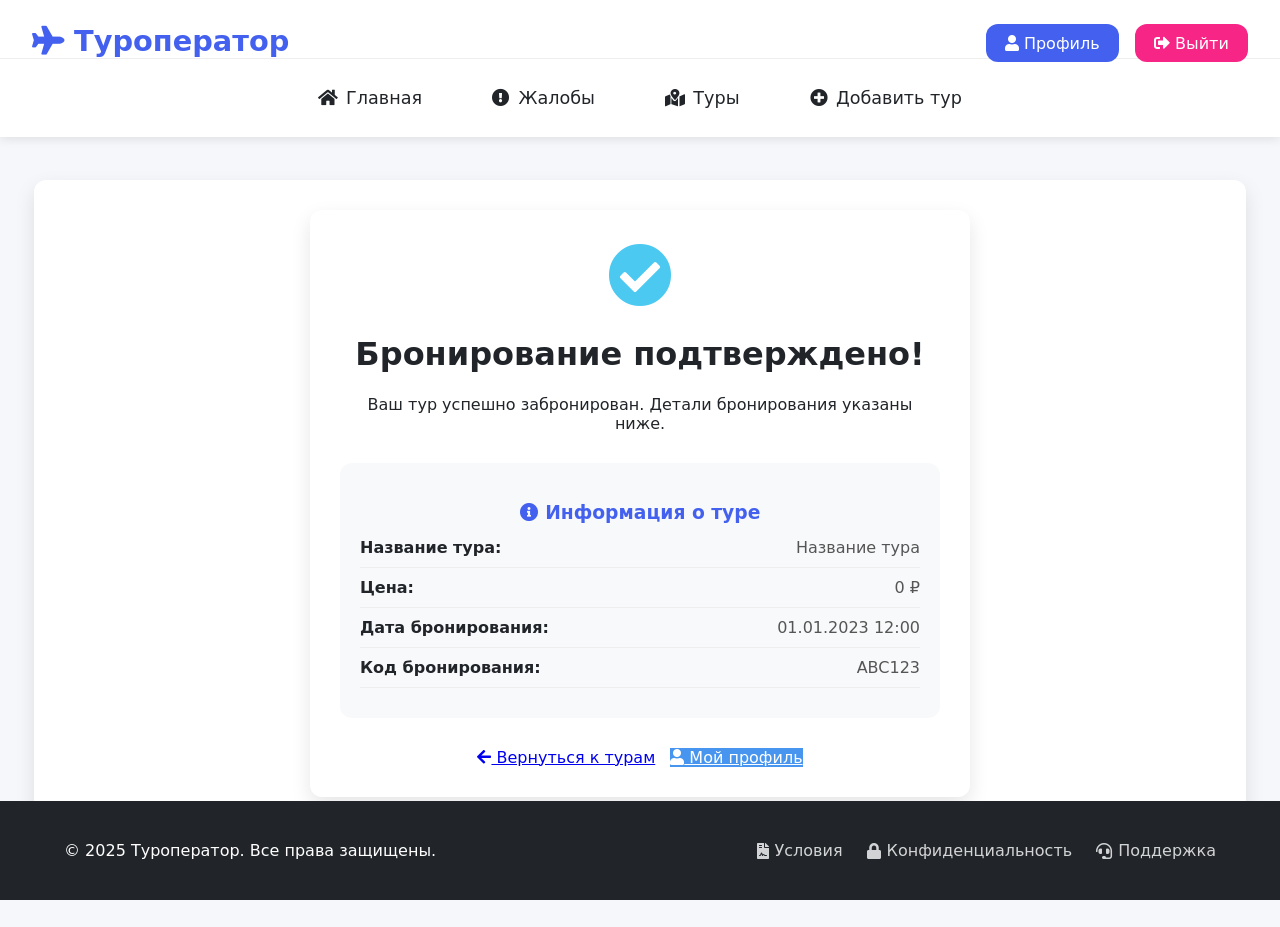
==== src/main/resources/templates/booking_confirmation.html @ 7950be86 "first commit" ====
<!DOCTYPE html>
<html xmlns:th="http://www.thymeleaf.org">
<head>
    <meta charset="UTF-8">
    <title>Подтверждение бронирования</title>
    <link rel="stylesheet" href="https://cdnjs.cloudflare.com/ajax/libs/font-awesome/5.15.4/css/all.min.css">
    <style>
        :root {
            --primary-color: #4361ee;
            --secondary-color: #3f37c9;
            --accent-color: #4895ef;
            --danger-color: #f72585;
            --success-color: #4cc9f0;
            --light-color: #f8f9fa;
            --dark-color: #212529;
            --border-radius: 12px;
            --box-shadow: 0 8px 20px rgba(0, 0, 0, 0.1);
            --transition: all 0.3s ease;
        }

        body {
            font-family: 'Segoe UI', system-ui, -apple-system, sans-serif;
            padding-top: 180px;
            padding-bottom: 100px;
            margin: 0;
            background-color: #f5f7fa;
            color: var(--dark-color);
        }

        .header-container {
            position: fixed;
            top: 0;
            left: 0;
            width: 100%;
            background: white;
            z-index: 1000;
            box-shadow: 0 2px 10px rgba(0, 0, 0, 0.1);
        }

        .logo {
            text-align: left;
            margin-left: 2rem;
            padding-top: 1.5rem;
        }

        .logo a {
            color: var(--primary-color);
            text-decoration: none;
            font-size: 1.8rem;
            font-weight: bold;
            transition: var(--transition);
            display: flex;
            align-items: center;
            gap: 10px;
        }

        .logo a:hover {
            color: var(--secondary-color);
        }

        .user-actions {
            display: flex;
            justify-content: flex-end;
            position: absolute;
            top: 1.5rem;
            right: 2rem;
            gap: 1rem;
        }

        .user-actions a {
            padding: 0.6rem 1.2rem;
            border-radius: var(--border-radius);
            color: white;
            text-decoration: none;
            transition: var(--transition);
            font-weight: 500;
        }

        .user-actions .profile-button {
            background-color: var(--primary-color);
        }

        .user-actions .profile-button:hover {
            background-color: var(--secondary-color);
        }

        .user-actions .logout-button {
            background-color: var(--danger-color);
        }

        .user-actions .logout-button:hover {
            background-color: #d1145a;
        }

        .hero-buttons {
            background: none;
            padding: 1.2rem 0;
            text-align: center;
            display: flex;
            justify-content: center;
            align-items: center;
            border-top: 1px solid #eee;
            gap: 2rem;
        }

        .cta-button {
            color: var(--dark-color);
            text-decoration: none;
            font-size: 1.1rem;
            font-weight: 500;
            display: inline-flex;
            align-items: center;
            gap: 8px;
            padding: 0.6rem 1.2rem;
            border-radius: var(--border-radius);
            transition: var(--transition);
        }

        .cta-button:hover {
            background-color: rgba(67, 97, 238, 0.1);
            color: var(--primary-color);
            text-decoration: none;
        }

        .cta-button.active {
            background-color: var(--primary-color);
            color: white;
        }

        .container {
            width: 90%;
            max-width: 1200px;
            margin: 0 auto;
            padding: 30px;
            background: white;
            border-radius: var(--border-radius);
            box-shadow: var(--box-shadow);
        }

        .confirmation-message {
            text-align: center;
            padding: 30px;
            background-color: white;
            border-radius: var(--border-radius);
            box-shadow: var(--box-shadow);
            max-width: 600px;
            margin: 0 auto;
        }

        .confirmation-icon {
            font-size: 4rem;
            color: var(--success-color);
            margin-bottom: 20px;
        }

        .tour-details {
            margin: 30px 0;
            padding: 20px;
            background-color: #f8f9fa;
            border-radius: var(--border-radius);
        }

        .tour-details h3 {
            color: var(--primary-color);
            margin-bottom: 15px;
        }

        .detail-row {
            display: flex;
            justify-content: space-between;
            margin-bottom: 10px;
            padding-bottom: 10px;
            border-bottom: 1px solid #eee;
        }

        .detail-label {
            font-weight: 600;
            color: var(--dark-color);
        }

        .detail-value {
            color: #555;
        }

        .action-buttons {
            display: flex;
            justify-content: center;
            gap: 15px;
            margin-top: 30px;
        }

        footer {
            background-color: var(--dark-color);
            color: #fff;
            padding: 1.5rem 0;
            text-align: center;
            position: fixed;
            bottom: 0;
            left: 0;
            width: 100%;
        }

        .footer-content {
            width: 90%;
            max-width: 1400px;
            margin: 0 auto;
            display: flex;
            justify-content: space-between;
            align-items: center;
            flex-wrap: wrap;
            gap: 20px;
        }

        .footer-nav {
            display: flex;
            gap: 1.5rem;
        }

        .footer-nav a {
            color: rgba(255, 255, 255, 0.8);
            text-decoration: none;
            transition: var(--transition);
            display: flex;
            align-items: center;
            gap: 6px;
        }

        .footer-nav a:hover {
            color: white;
            text-decoration: underline;
        }
    </style>
</head>
<body>
<div class="header-container">
    <div class="logo">
        <a href="#" class="dd">
            <i class="fas fa-plane"></i> Туроператор
        </a>
    </div>

    <div class="user-actions">
        <a href="/profile" class="profile-button">
            <i class="fas fa-user"></i> Профиль
        </a>
        <a href="/login" class="logout-button">
            <i class="fas fa-sign-out-alt"></i> Выйти
        </a>
    </div>

    <div class="hero-buttons">
        <a href="/" class="cta-button"><i class="fas fa-home"></i> Главная</a>
        <a href="/complaint" class="cta-button"><i class="fas fa-exclamation-circle"></i> Жалобы</a>
        <a href="/Product" class="cta-button"><i class="fas fa-map-marked-alt"></i> Туры</a>
        <a href="/Product/add" class="cta-button"><i class="fas fa-plus-circle"></i> Добавить тур</a>
    </div>
</div>

<div class="container">
    <div class="confirmation-message">
        <div class="confirmation-icon">
            <i class="fas fa-check-circle"></i>
        </div>
        <h1>Бронирование подтверждено!</h1>
        <p>Ваш тур успешно забронирован. Детали бронирования указаны ниже.</p>

        <div class="tour-details">
            <h3><i class="fas fa-info-circle"></i> Информация о туре</h3>

            <div class="detail-row">
                <span class="detail-label">Название тура:</span>
                <span class="detail-value" th:text="${tour.name}">Название тура</span>
            </div>

            <div class="detail-row">
                <span class="detail-label">Цена:</span>
                <span class="detail-value" th:text="${tour.price} + ' ₽'">0 ₽</span>
            </div>

            <div class="detail-row">
                <span class="detail-label">Дата бронирования:</span>
                <span class="detail-value" th:text="${#temporals.format(bookingDate, 'dd.MM.yyyy HH:mm')}">01.01.2023 12:00</span>
            </div>

            <div class="detail-row">
                <span class="detail-label">Код бронирования:</span>
                <span class="detail-value" th:text="${bookingCode}">ABC123</span>
            </div>
        </div>

        <div class="action-buttons">
            <a href="/Tour" class="btn btn-primary">
                <i class="fas fa-arrow-left"></i> Вернуться к турам
            </a>
            <a href="/profile" class="btn" style="background-color: var(--accent-color); color: white;">
                <i class="fas fa-user"></i> Мой профиль
            </a>
        </div>
    </div>
</div>

<footer>
    <div class="footer-content">
        <p>&copy; 2025 Туроператор. Все права защищены.</p>
        <nav class="footer-nav">
            <a href="#"><i class="fas fa-file-contract"></i> Условия</a>
            <a href="#"><i class="fas fa-lock"></i> Конфиденциальность</a>
            <a href="#"><i class="fas fa-headset"></i> Поддержка</a>
        </nav>
    </div>
</footer>
</body>
</html>
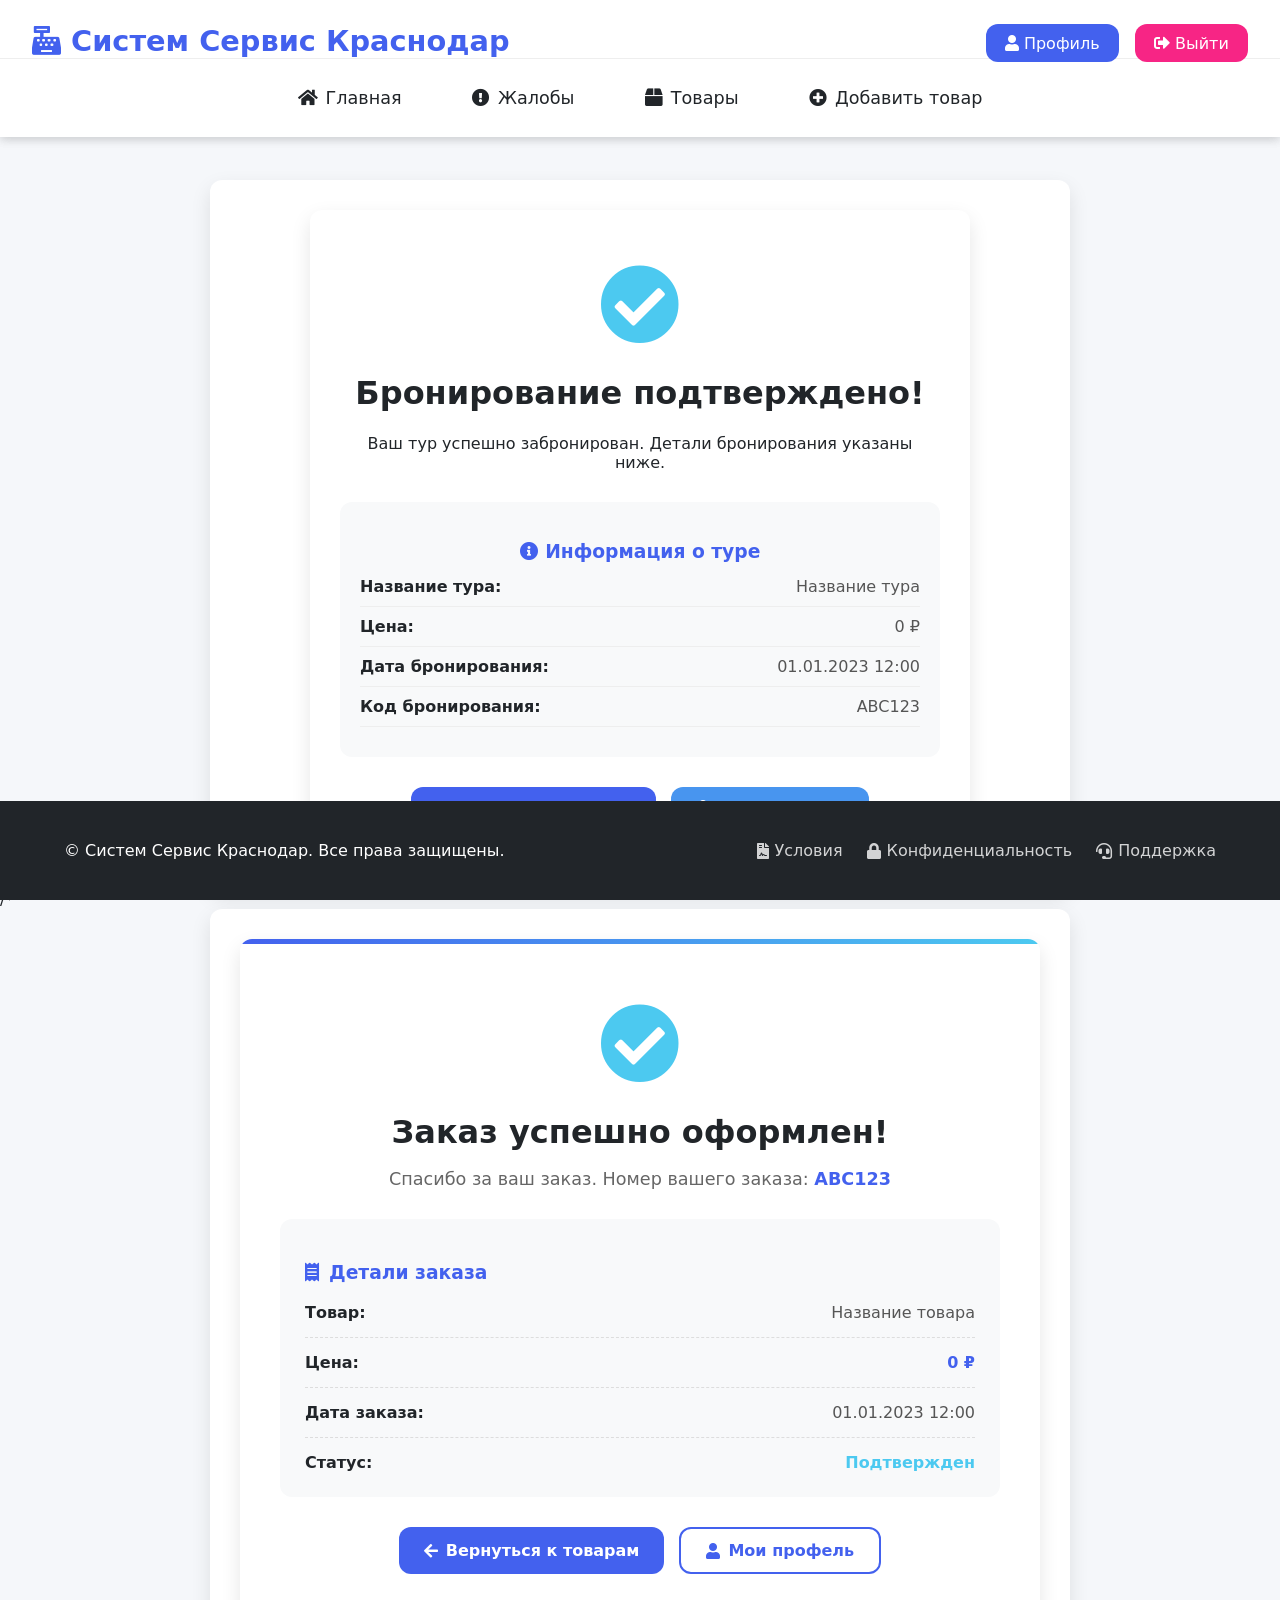
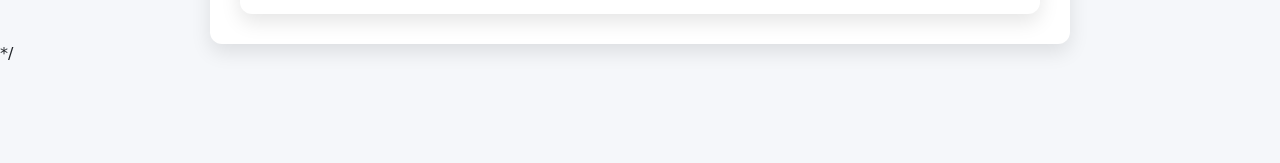
==== commit e2594984: "Update booking_confirmation.html" ====
--- a/src/main/resources/templates/booking_confirmation.html
+++ b/src/main/resources/templates/booking_confirmation.html
@@ -310,4 +310,418 @@
     </div>
 </footer>
 </body>
-</html>+</html>   
+
+
+
+/*<!DOCTYPE html>
+<html xmlns:th="http://www.thymeleaf.org">
+<head>
+    <meta charset="UTF-8">
+    <title>Подтверждение заказа</title>
+    <link rel="stylesheet" href="https://cdnjs.cloudflare.com/ajax/libs/font-awesome/5.15.4/css/all.min.css">
+    <style>
+        :root {
+            --primary-color: #4361ee;
+            --secondary-color: #3f37c9;
+            --accent-color: #4895ef;
+            --danger-color: #f72585;
+            --success-color: #4cc9f0;
+            --light-color: #f8f9fa;
+            --dark-color: #212529;
+            --border-radius: 12px;
+            --box-shadow: 0 8px 20px rgba(0, 0, 0, 0.1);
+            --transition: all 0.3s ease;
+        }
+
+        body {
+            font-family: 'Segoe UI', system-ui, -apple-system, sans-serif;
+            padding-top: 180px;
+            padding-bottom: 100px;
+            margin: 0;
+            background-color: #f5f7fa;
+            color: var(--dark-color);
+        }
+
+        .header-container {
+            position: fixed;
+            top: 0;
+            left: 0;
+            width: 100%;
+            background: white;
+            z-index: 1000;
+            box-shadow: 0 2px 10px rgba(0, 0, 0, 0.1);
+        }
+
+        .logo {
+            text-align: left;
+            margin-left: 2rem;
+            padding-top: 1.5rem;
+        }
+
+        .logo a {
+            color: var(--primary-color);
+            text-decoration: none;
+            font-size: 1.8rem;
+            font-weight: bold;
+            transition: var(--transition);
+            display: flex;
+            align-items: center;
+            gap: 10px;
+        }
+
+        .logo a:hover {
+            color: var(--secondary-color);
+        }
+
+        .user-actions {
+            display: flex;
+            justify-content: flex-end;
+            position: absolute;
+            top: 1.5rem;
+            right: 2rem;
+            gap: 1rem;
+        }
+
+        .user-actions a {
+            padding: 0.6rem 1.2rem;
+            border-radius: var(--border-radius);
+            color: white;
+            text-decoration: none;
+            transition: var(--transition);
+            font-weight: 500;
+        }
+
+        .user-actions .profile-button {
+            background-color: var(--primary-color);
+        }
+
+        .user-actions .profile-button:hover {
+            background-color: var(--secondary-color);
+        }
+
+        .user-actions .logout-button {
+            background-color: var(--danger-color);
+        }
+
+        .user-actions .logout-button:hover {
+            background-color: #d1145a;
+        }
+
+        .hero-buttons {
+            background: none;
+            padding: 1.2rem 0;
+            text-align: center;
+            display: flex;
+            justify-content: center;
+            align-items: center;
+            border-top: 1px solid #eee;
+            gap: 2rem;
+        }
+
+        .cta-button {
+            color: var(--dark-color);
+            text-decoration: none;
+            font-size: 1.1rem;
+            font-weight: 500;
+            display: inline-flex;
+            align-items: center;
+            gap: 8px;
+            padding: 0.6rem 1.2rem;
+            border-radius: var(--border-radius);
+            transition: var(--transition);
+        }
+
+        .cta-button:hover {
+            background-color: rgba(67, 97, 238, 0.1);
+            color: var(--primary-color);
+            text-decoration: none;
+        }
+
+        .cta-button.active {
+            background-color: var(--primary-color);
+            color: white;
+        }
+
+        .container {
+            width: 90%;
+            max-width: 800px;
+            margin: 0 auto;
+            padding: 30px;
+        }
+
+        .confirmation-card {
+            background: white;
+            border-radius: var(--border-radius);
+            box-shadow: var(--box-shadow);
+            padding: 40px;
+            text-align: center;
+            position: relative;
+            overflow: hidden;
+        }
+
+        .confirmation-card::before {
+            content: "";
+            position: absolute;
+            top: 0;
+            left: 0;
+            width: 100%;
+            height: 5px;
+            background: linear-gradient(90deg, var(--primary-color), var(--success-color));
+        }
+
+        .confirmation-icon {
+            font-size: 5rem;
+            color: var(--success-color);
+            margin: 20px 0;
+            animation: bounce 1s ease infinite alternate;
+        }
+
+        @keyframes bounce {
+            to { transform: translateY(-10px); }
+        }
+
+        .confirmation-title {
+            font-size: 2rem;
+            margin-bottom: 15px;
+            color: var(--dark-color);
+        }
+
+        .confirmation-subtitle {
+            color: #666;
+            margin-bottom: 30px;
+            font-size: 1.1rem;
+        }
+
+        .order-details {
+            background: #f8f9fa;
+            border-radius: var(--border-radius);
+            padding: 25px;
+            margin: 30px 0;
+            text-align: left;
+        }
+
+        .detail-item {
+            display: flex;
+            justify-content: space-between;
+            margin-bottom: 15px;
+            padding-bottom: 15px;
+            border-bottom: 1px dashed #ddd;
+        }
+
+        .detail-item:last-child {
+            border-bottom: none;
+            margin-bottom: 0;
+            padding-bottom: 0;
+        }
+
+        .detail-label {
+            font-weight: 600;
+            color: var(--dark-color);
+        }
+
+        .detail-value {
+            color: #555;
+        }
+
+        .highlight-value {
+            color: var(--primary-color);
+            font-weight: 700;
+        }
+
+        .action-buttons {
+            display: flex;
+            justify-content: center;
+            gap: 15px;
+            margin-top: 30px;
+        }
+
+        .btn {
+            padding: 12px 25px;
+            border-radius: var(--border-radius);
+            font-weight: 600;
+            display: inline-flex;
+            align-items: center;
+            gap: 8px;
+            transition: var(--transition);
+            text-decoration: none;
+        }
+
+        .btn-primary {
+            background-color: var(--primary-color);
+            color: white;
+        }
+
+        .btn-primary:hover {
+            background-color: var(--secondary-color);
+            transform: translateY(-3px);
+            box-shadow: 0 5px 15px rgba(67, 97, 238, 0.3);
+        }
+
+        .btn-secondary {
+            background-color: white;
+            color: var(--primary-color);
+            border: 2px solid var(--primary-color);
+        }
+
+        .btn-secondary:hover {
+            background-color: rgba(67, 97, 238, 0.1);
+            transform: translateY(-3px);
+        }
+
+        footer {
+            background-color: var(--dark-color);
+            color: #fff;
+            padding: 1.5rem 0;
+            text-align: center;
+            position: fixed;
+            bottom: 0;
+            left: 0;
+            width: 100%;
+        }
+
+        .footer-content {
+            width: 90%;
+            max-width: 1400px;
+            margin: 0 auto;
+            display: flex;
+            justify-content: space-between;
+            align-items: center;
+            flex-wrap: wrap;
+            gap: 20px;
+        }
+
+        .footer-nav {
+            display: flex;
+            gap: 1.5rem;
+        }
+
+        .footer-nav a {
+            color: rgba(255, 255, 255, 0.8);
+            text-decoration: none;
+            transition: var(--transition);
+            display: flex;
+            align-items: center;
+            gap: 6px;
+        }
+
+        .footer-nav a:hover {
+            color: white;
+            text-decoration: underline;
+        }
+
+        @media (max-width: 768px) {
+            .hero-buttons {
+                flex-wrap: wrap;
+                gap: 1rem;
+                padding: 1rem;
+            }
+
+            .user-actions {
+                position: static;
+                justify-content: center;
+                margin-top: 1rem;
+            }
+
+            .logo {
+                text-align: center;
+                margin-left: 0;
+            }
+
+            body {
+                padding-top: 240px;
+            }
+
+            .action-buttons {
+                flex-direction: column;
+            }
+
+            .btn {
+                width: 100%;
+                justify-content: center;
+            }
+        }
+    </style>
+</head>
+<body>
+<div class="header-container">
+    <div class="logo">
+        <a href="#" class="dd">
+            <i class="fas fa-cash-register"></i> Систем Сервис Краснодар
+        </a>
+    </div>
+
+    <div class="user-actions">
+        <a href="/profile" class="profile-button">
+            <i class="fas fa-user"></i> Профиль
+        </a>
+        <a href="/login" class="logout-button">
+            <i class="fas fa-sign-out-alt"></i> Выйти
+        </a>
+    </div>
+
+    <div class="hero-buttons">
+        <a href="/" class="cta-button"><i class="fas fa-home"></i> Главная</a>
+        <a href="/complaint" class="cta-button"><i class="fas fa-exclamation-circle"></i> Жалобы</a>
+        <a href="/Product" class="cta-button"><i class="fas fa-box"></i> Товары</a>
+        <a href="/Product/add" class="cta-button"><i class="fas fa-plus-circle"></i> Добавить товар</a>
+    </div>
+</div>
+
+<div class="container">
+    <div class="confirmation-card">
+        <div class="confirmation-icon">
+            <i class="fas fa-check-circle"></i>
+        </div>
+        <h1 class="confirmation-title">Заказ успешно оформлен!</h1>
+        <p class="confirmation-subtitle">Спасибо за ваш заказ. Номер вашего заказа: <span class="highlight-value" th:text="${bookingCode}">ABC123</span></p>
+
+        <div class="order-details">
+            <h3 style="color: var(--primary-color); margin-bottom: 20px; display: flex; align-items: center; gap: 10px;">
+                <i class="fas fa-receipt"></i> Детали заказа
+            </h3>
+
+            <div class="detail-item">
+                <span class="detail-label">Товар:</span>
+                <span class="detail-value" th:text="${product.name}">Название товара</span>
+            </div>
+
+            <div class="detail-item">
+                <span class="detail-label">Цена:</span>
+                <span class="detail-value highlight-value" th:text="${product.price} + ' ₽'">0 ₽</span>
+            </div>
+
+            <div class="detail-item">
+                <span class="detail-label">Дата заказа:</span>
+                <span class="detail-value" th:text="${#temporals.format(bookingDate, 'dd.MM.yyyy HH:mm')}">01.01.2023 12:00</span>
+            </div>
+
+            <div class="detail-item">
+                <span class="detail-label">Статус:</span>
+                <span class="detail-value highlight-value" style="color: var(--success-color);">Подтвержден</span>
+            </div>
+        </div>
+
+        <div class="action-buttons">
+            <a href="/Product" class="btn btn-primary">
+                <i class="fas fa-arrow-left"></i> Вернуться к товарам
+            </a>
+            <a href="/profile" class="btn btn-secondary">
+                <i class="fas fa-user"></i> Мои профель
+            </a>
+        </div>
+    </div>
+</div>
+
+<footer>
+    <div class="footer-content">
+        <p>&copy; Систем Сервис Краснодар. Все права защищены.</p>
+        <nav class="footer-nav">
+            <a href="#"><i class="fas fa-file-contract"></i> Условия</a>
+            <a href="#"><i class="fas fa-lock"></i> Конфиденциальность</a>
+            <a href="#"><i class="fas fa-headset"></i> Поддержка</a>
+        </nav>
+    </div>
+</footer>
+</body>
+</html>*/
